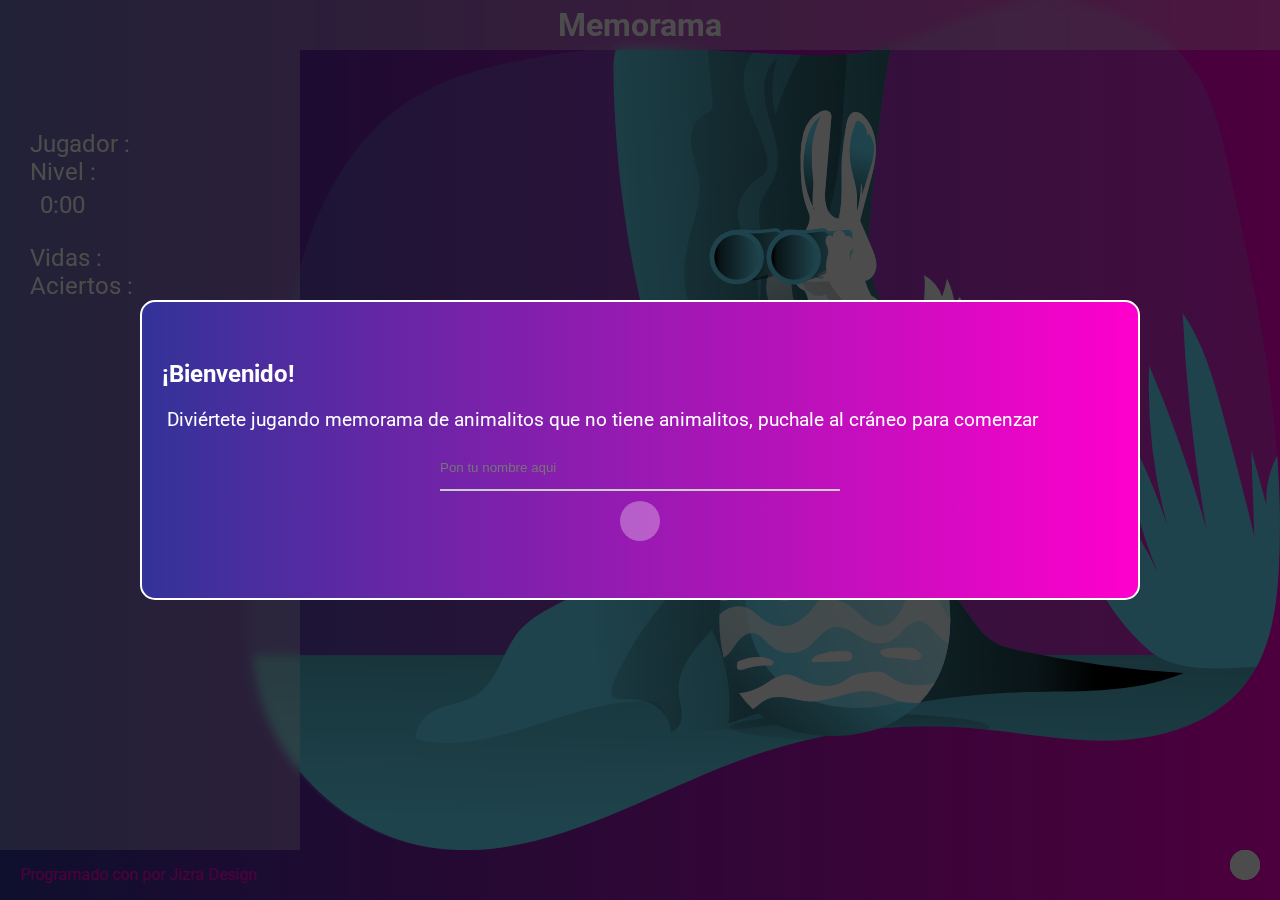
==== docs/memorama.html @ 7575c430 "timer" ====
<!DOCTYPE html>
<html lang="es">
<head>
    <meta charset="UTF-8">
    <meta name="viewport" content="width=device-width, initial-scale=1.0">
    <title>Memorama</title>
    <link rel="stylesheet" href="https://jizradesign.github.io/releases/social-bar.css">
    <link rel="stylesheet" href="https://cdnjs.cloudflare.com/ajax/libs/font-awesome/6.0.0-beta2/css/all.min.css" integrity="sha512-YWzhKL2whUzgiheMoBFwW8CKV4qpHQAEuvilg9FAn5VJUDwKZZxkJNuGM4XkWuk94WCrrwslk8yWNGmY1EduTA==" crossorigin="anonymous" referrerpolicy="no-referrer" />
    <link rel="stylesheet" href="css/memorama.min.css">
    <link rel="preconnect" href="https://fonts.googleapis.com">
    <link rel="preconnect" href="https://fonts.gstatic.com" crossorigin>
    <link href="https://fonts.googleapis.com/css2?family=Roboto&display=swap" rel="stylesheet">
</head>
<body>
    <main class="contenedor__principal">
        <h1 class="title">Memorama</h1>
        <div class="juego">
            <div class="jugador" id="jugador">
                <div id="nombre-jugador" class="nombre-jugador"><i class="fas fa-user-circle"></i> Jugador : </div>
                <div id="nivel-jugador" class="nivel-jugador">Nivel : </div>
                <div id="time-game" class="time-game" title="Tiempo de partida"><i class="fas fa-stopwatch"></i><span id="clock" class="clock">0:00</span></div>
            </div>
            <div class="jugadas">
                <div>Vidas : <span id="vidas"></span></div>
                <div>Aciertos : <span id="aciertos"></span></div>
            </div>
        </div>
        <div class="memorama">
            <div class="cont__memorama"></div>
        </div>
    </main>
    <div class="cont__btns__settings">
        <div class="btns__settings">
            <div class="btn setting" id="settings" title="Ajustes"><i class="fas fa-cog"></i></i></div>
            <div class="btn setting" id="effects" title="Efectos"><i class="fas fa-gamepad"></i></div>
            <div class="btn setting" id="music" title="Musica"><i class="fas fa-volume-up"></i></div>
        </div>
    </div>
    
    <footer class="footer">
        Programado con <i class="fas fa-heart"></i> por Jizra Design
    </footer>
    <script src="https://jizradesign.github.io/releases/social-bar.js"></script>
    <script src="js/funciones.js"></script>
    <script src="js/memorama.min.js"></script>
    <script src="js/sounds.min.js"></script>
</body>
</html>
---- docs/css/memorama.min.css ----
*{margin: 0;padding: 0;box-sizing: border-box;-webkit-tap-highlight-color: rgba(0, 0, 0, 0)!important;}body{display: flex;justify-content: center;align-items: center;flex-wrap: wrap;background: #ff00cc;background: -webkit-linear-gradient(to right, #333399, #ff00cc);background: linear-gradient(to right, #333399, #ff00cc);color: white;width: 100%;min-height: 100vh;font-family: 'Roboto', sans-serif;}.contenedor__principal{display: flex;justify-content: center;align-items: flex-start;flex-wrap: wrap;width: 100%;min-height: calc( 100vh - 50px );overflow: hidden;background-image: url(../img/easter_bunny.svg);background-repeat: no-repeat;background-position: right bottom;background-size: 200px 200px;}.title{display: flex;justify-content: center;align-items: center;width: 100%;height: 50px;background: rgba(255, 255, 255, 0.3);backdrop-filter: blur(5px);}.juego{width: 100%;max-width: 1200px;background: rgba(255, 255, 255, 0.3);backdrop-filter: blur(5px);}.jugador{display: flex;flex-wrap: wrap;justify-content: space-around;padding: 10px 20px;}.time-game, .nombre-jugador, .nivel-jugador {width: 100%;font-size: 1.5em;}.time-game {margin: 5px;}.clock {width: 100%;margin: 5px;}.jugadas{display: flex;justify-content: space-around;width: 100%;max-width: 1000px;padding: 10px 20px;font-size: 1.5em;margin: 0 auto;}.heart-red{color: red;font-size: .7em;margin-right: 5px;}.memorama{width: 100%;height: calc( 100vh - 100px );display: flex;justify-content: center;}.cont__memorama{display: grid;grid-template-columns: repeat( 4, 1fr);grid-auto-rows: 120px;width: 100%;max-width: 900px;padding: 20px;overflow-y: auto;}.tarjeta{position: relative;width: 95%;max-width: 175px;height: 95%;border-radius: 5px;border: solid 2px #fff;margin: 0 auto;transition: all 0.3s ease;transform: rotateY(0deg);transform-style: preserve-3d;box-shadow: 5px 5px 10px rgba(90,116,148,0.3);cursor: pointer;z-index: 2;}.delantera, .trasera{width: 100%;height: 100%;background: #ff00cc;background: -webkit-linear-gradient(to right, #333399, #ff00cc);background: linear-gradient(to right, #333399, #ff00cc);}.trasera{position: absolute;top: 0;transform: rotateY(180deg);backface-visibility: hidden;background: black;}.delantera img, .trasera img{width: 100%;height: 100%;object-fit: cover;}.trasera img{object-fit: contain;}.tarjeta.rotate{transform: rotateY(180deg);}.footer{align-self: flex-end;width: 100%;padding: 0 20px;height: 50px;line-height: 50px;color: #ff00cc;}.footer i{color: red;}.modal{position: fixed;top: 50%;left: 0;display: flex;justify-content: center;align-items: center;width: 100%;height: 0vh;background: rgba(0, 0, 0, 0.7);z-index: 100;overflow: hidden;transition: all 0.5s ease-in;}.modal.visible{top: 0%;height: 100vh;}.cont__modal{display: flex;justify-content: center;align-items: center;flex-direction: column;width: 95%;max-width: 1000px;min-height: 300px;border-radius: 15px;border: solid 2px #fff;background: #ff00cc;background: -webkit-linear-gradient(to right, #333399, #ff00cc);background: linear-gradient(to right, #333399, #ff00cc);padding: 20px;}.icon-ok, .icon-fail{display: block;color: rgb(16, 199, 16);font-size: 5em;margin: 0 auto;background: #fff;border-radius: 50%;}.icon-fail{color: orange;}.btn__cerrar-modal{display: flex;justify-content: center;align-items: center;width: 40px;height: 40px;margin: auto;border-radius: 50%;background: rgba(255, 255, 255, 0.3);cursor: pointer;transition: all 0.5s ease;}.btn__cerrar-modal i{color: #fff;font-size: 1.5em;animation: btn-cerrar 1s ease-in-out infinite;transition: all 0.5s ease;}.btn__cerrar-modal:hover{background: #fff;}.btn__cerrar-modal:hover.btn__cerrar-modal i{color: red;}.title__alert{width: 100%;font-size: 1.5em;margin-bottom: 15px;}.cont__alert{width: 100%;font-size: 1.2em;padding: 5px;margin-bottom: 10px;}.lvl{width: 100%;max-width: 400px;}input[type="submit"]{display: none;}.nombre{color: white;width: 100%;height: 45px;background: none;border: none;border-bottom: solid 2px #ccc;margin-bottom: 10px;outline: none;transition: all 0.3s ease;}.nombre.active{border-bottom: solid 2px #ff00cc;}.nombre:focus{border-bottom: solid 2px #ff00cc;}#nivel{width: 100%;height: 45%;margin-bottom: 10px;}@keyframes btn-cerrar{25%{transform: rotate(-75deg);}50%{font-size: 1.7em;}75%{transform: rotate(75deg);}}.consola{display: flex;position: fixed;top: 0;left: 0;width: 250px;height: 50px;background: #000;border-radius: 0 50px 50px 0 ;}.iptCon{width: 200px;height: 100%;border: none;background: none;outline: none;color: green;font-family: Consolas;}.consola .btn{display: flex;justify-content: center;align-items: center;width: 50px;height: 50px;font-size: 22px;border: solid 2px teal;border-radius: 50%;cursor: pointer;transition: transform 0.5s ease-in-out;}.consola .btn i{transition: transform 0.5s ease-in-out;}.consola .btn:hover{transform: scale(0.9);}.consola .btn:hover i{transform: rotate(180deg);}.consola .btn.active{animation: pulse 0.5s infinite ease-in-out;}.cont__btns__settings{position: fixed;right: 20px;bottom: 20px;width: 30px;height: 30px;transition: all 0.3s linear;}.cont__btns__settings.active{transform: scale(1.7);}.btns__settings{position: relative;width: 100%;height: 100%;}.setting{position: absolute;top: 0;left: 0;display: flex;justify-content: center;align-items: center;width: 100%;height: 100%;border-radius: 50%;color: #ff00cc;background-color: #fff;cursor: pointer;transition: all 0.3s linear;}.setting i{transition: all 0.3s linear;}.setting:hover, .setting:active{transform: scale(1.7);}.fa-volume-mute, .off i{color: red;}#settings{z-index: 10;}@keyframes pulse {0%{transform: scale(1);}100%{transform: scale(0.7);}}.consola .btn.active i{animation: girar 0.5s ease-in-out infinite;}@keyframes girar {100%{transform: rotate(360deg);}}@media (min-width: 600px){footer {margin-bottom: 0!important;}}@media(min-width:720px){.contenedor__principal{background-size: contain;}.cont__memorama{padding: 0;grid-template-columns: repeat( 5, 1fr);grid-auto-rows: 25%;}.tarjeta{max-height: 400px;}}@media(min-width:1200px){.contenedor__principal{justify-content: space-between;}.juego{max-width: 300px;height: calc(100vh - 100px);padding: 70px 10px 20px 10px;}.jugadas{display: flex;flex-wrap: wrap;}.jugadas div{width: 100%;}.memorama{max-width: calc( 100% - 300px );margin: auto;}}
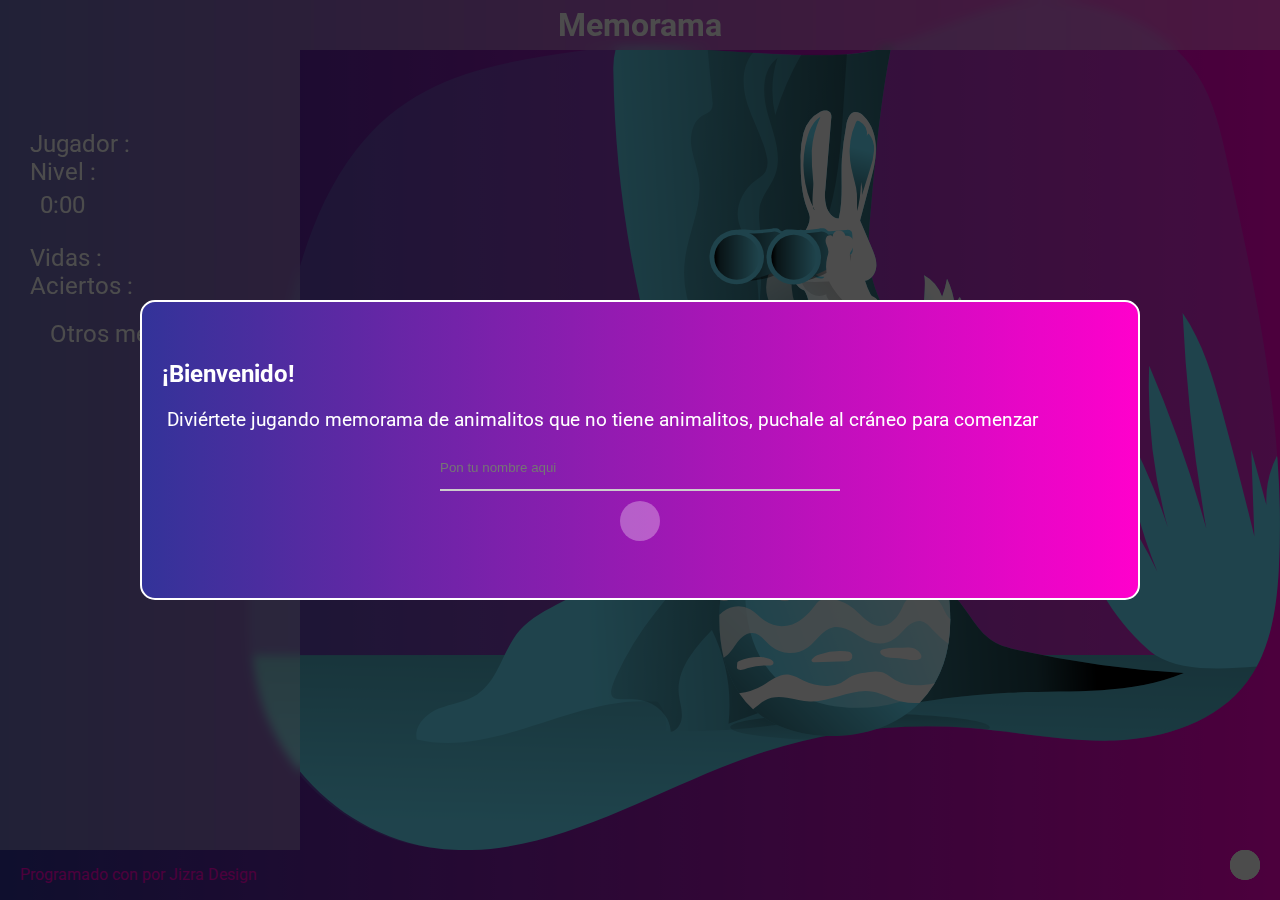
==== commit 01517b4e: "index" ====
--- a/docs/memorama.html
+++ b/docs/memorama.html
@@ -24,6 +24,10 @@
                 <div>Vidas : <span id="vidas"></span></div>
                 <div>Aciertos : <span id="aciertos"></span></div>
             </div>
+            <div class="jugadas">
+                <a href="index.html" style="text-decoration: none;color: white;">Otros memoramas</a>
+            </div>
+            
         </div>
         <div class="memorama">
             <div class="cont__memorama"></div>
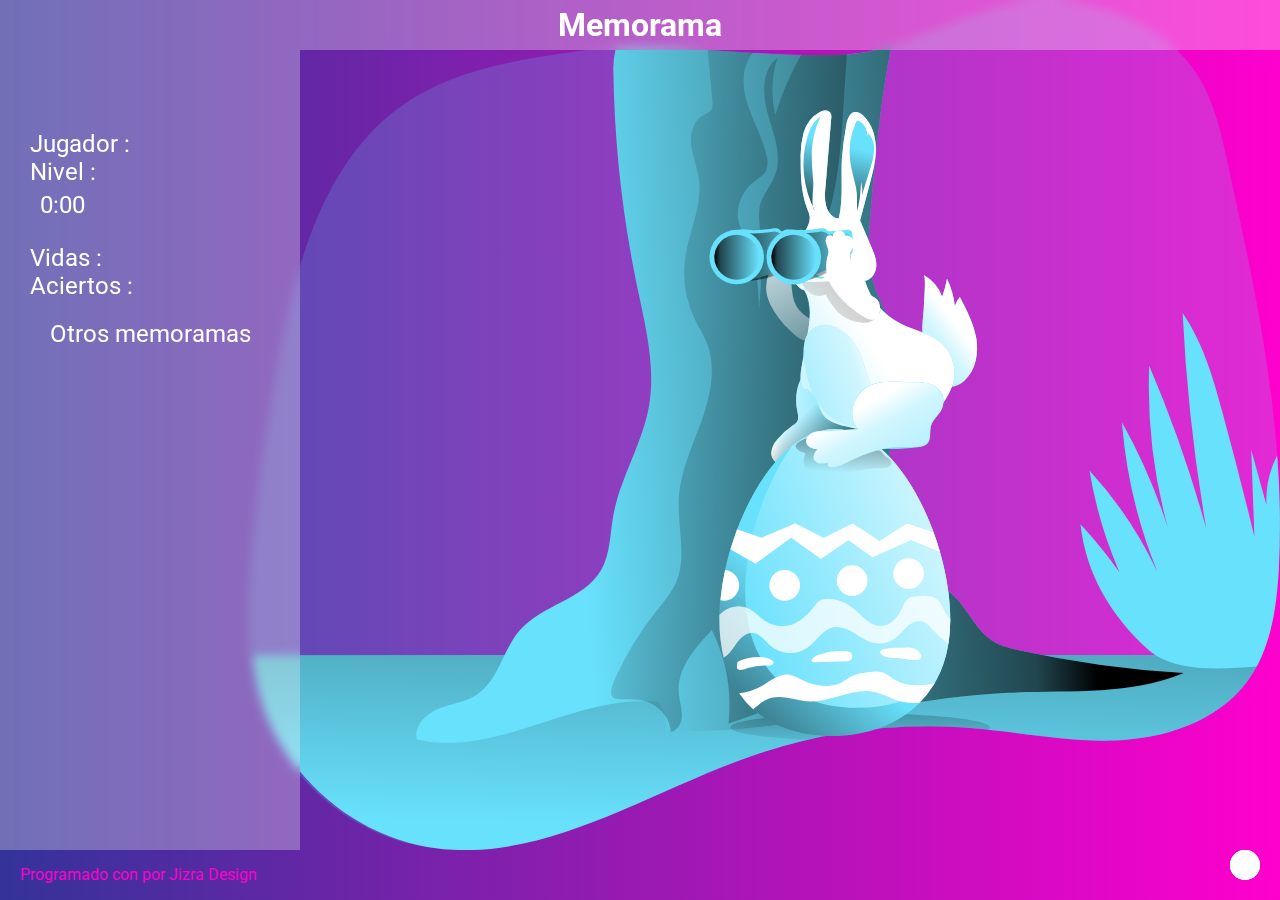
==== commit 68ef6cda: "update" ====
--- a/docs/memorama.html
+++ b/docs/memorama.html
@@ -45,8 +45,6 @@
         Programado con <i class="fas fa-heart"></i> por Jizra Design
     </footer>
     <script src="https://jizradesign.github.io/releases/social-bar.js"></script>
-    <script src="js/funciones.js"></script>
-    <script src="js/memorama.min.js"></script>
-    <script src="js/sounds.min.js"></script>
+    <script type="module" src="js/memorama.min.js"></script>
 </body>
-</html>+</html>
--- a/docs/css/memorama.min.css
+++ b/docs/css/memorama.min.css
@@ -1 +1 @@
-*{margin: 0;padding: 0;box-sizing: border-box;-webkit-tap-highlight-color: rgba(0, 0, 0, 0)!important;}body{display: flex;justify-content: center;align-items: center;flex-wrap: wrap;background: #ff00cc;background: -webkit-linear-gradient(to right, #333399, #ff00cc);background: linear-gradient(to right, #333399, #ff00cc);color: white;width: 100%;min-height: 100vh;font-family: 'Roboto', sans-serif;}.contenedor__principal{display: flex;justify-content: center;align-items: flex-start;flex-wrap: wrap;width: 100%;min-height: calc( 100vh - 50px );overflow: hidden;background-image: url(../img/easter_bunny.svg);background-repeat: no-repeat;background-position: right bottom;background-size: 200px 200px;}.title{display: flex;justify-content: center;align-items: center;width: 100%;height: 50px;background: rgba(255, 255, 255, 0.3);backdrop-filter: blur(5px);}.juego{width: 100%;max-width: 1200px;background: rgba(255, 255, 255, 0.3);backdrop-filter: blur(5px);}.jugador{display: flex;flex-wrap: wrap;justify-content: space-around;padding: 10px 20px;}.time-game, .nombre-jugador, .nivel-jugador {width: 100%;font-size: 1.5em;}.time-game {margin: 5px;}.clock {width: 100%;margin: 5px;}.jugadas{display: flex;justify-content: space-around;width: 100%;max-width: 1000px;padding: 10px 20px;font-size: 1.5em;margin: 0 auto;}.heart-red{color: red;font-size: .7em;margin-right: 5px;}.memorama{width: 100%;height: calc( 100vh - 100px );display: flex;justify-content: center;}.cont__memorama{display: grid;grid-template-columns: repeat( 4, 1fr);grid-auto-rows: 120px;width: 100%;max-width: 900px;padding: 20px;overflow-y: auto;}.tarjeta{position: relative;width: 95%;max-width: 175px;height: 95%;border-radius: 5px;border: solid 2px #fff;margin: 0 auto;transition: all 0.3s ease;transform: rotateY(0deg);transform-style: preserve-3d;box-shadow: 5px 5px 10px rgba(90,116,148,0.3);cursor: pointer;z-index: 2;}.delantera, .trasera{width: 100%;height: 100%;background: #ff00cc;background: -webkit-linear-gradient(to right, #333399, #ff00cc);background: linear-gradient(to right, #333399, #ff00cc);}.trasera{position: absolute;top: 0;transform: rotateY(180deg);backface-visibility: hidden;background: black;}.delantera img, .trasera img{width: 100%;height: 100%;object-fit: cover;}.trasera img{object-fit: contain;}.tarjeta.rotate{transform: rotateY(180deg);}.footer{align-self: flex-end;width: 100%;padding: 0 20px;height: 50px;line-height: 50px;color: #ff00cc;}.footer i{color: red;}.modal{position: fixed;top: 50%;left: 0;display: flex;justify-content: center;align-items: center;width: 100%;height: 0vh;background: rgba(0, 0, 0, 0.7);z-index: 100;overflow: hidden;transition: all 0.5s ease-in;}.modal.visible{top: 0%;height: 100vh;}.cont__modal{display: flex;justify-content: center;align-items: center;flex-direction: column;width: 95%;max-width: 1000px;min-height: 300px;border-radius: 15px;border: solid 2px #fff;background: #ff00cc;background: -webkit-linear-gradient(to right, #333399, #ff00cc);background: linear-gradient(to right, #333399, #ff00cc);padding: 20px;}.icon-ok, .icon-fail{display: block;color: rgb(16, 199, 16);font-size: 5em;margin: 0 auto;background: #fff;border-radius: 50%;}.icon-fail{color: orange;}.btn__cerrar-modal{display: flex;justify-content: center;align-items: center;width: 40px;height: 40px;margin: auto;border-radius: 50%;background: rgba(255, 255, 255, 0.3);cursor: pointer;transition: all 0.5s ease;}.btn__cerrar-modal i{color: #fff;font-size: 1.5em;animation: btn-cerrar 1s ease-in-out infinite;transition: all 0.5s ease;}.btn__cerrar-modal:hover{background: #fff;}.btn__cerrar-modal:hover.btn__cerrar-modal i{color: red;}.title__alert{width: 100%;font-size: 1.5em;margin-bottom: 15px;}.cont__alert{width: 100%;font-size: 1.2em;padding: 5px;margin-bottom: 10px;}.lvl{width: 100%;max-width: 400px;}input[type="submit"]{display: none;}.nombre{color: white;width: 100%;height: 45px;background: none;border: none;border-bottom: solid 2px #ccc;margin-bottom: 10px;outline: none;transition: all 0.3s ease;}.nombre.active{border-bottom: solid 2px #ff00cc;}.nombre:focus{border-bottom: solid 2px #ff00cc;}#nivel{width: 100%;height: 45%;margin-bottom: 10px;}@keyframes btn-cerrar{25%{transform: rotate(-75deg);}50%{font-size: 1.7em;}75%{transform: rotate(75deg);}}.consola{display: flex;position: fixed;top: 0;left: 0;width: 250px;height: 50px;background: #000;border-radius: 0 50px 50px 0 ;}.iptCon{width: 200px;height: 100%;border: none;background: none;outline: none;color: green;font-family: Consolas;}.consola .btn{display: flex;justify-content: center;align-items: center;width: 50px;height: 50px;font-size: 22px;border: solid 2px teal;border-radius: 50%;cursor: pointer;transition: transform 0.5s ease-in-out;}.consola .btn i{transition: transform 0.5s ease-in-out;}.consola .btn:hover{transform: scale(0.9);}.consola .btn:hover i{transform: rotate(180deg);}.consola .btn.active{animation: pulse 0.5s infinite ease-in-out;}.cont__btns__settings{position: fixed;right: 20px;bottom: 20px;width: 30px;height: 30px;transition: all 0.3s linear;}.cont__btns__settings.active{transform: scale(1.7);}.btns__settings{position: relative;width: 100%;height: 100%;}.setting{position: absolute;top: 0;left: 0;display: flex;justify-content: center;align-items: center;width: 100%;height: 100%;border-radius: 50%;color: #ff00cc;background-color: #fff;cursor: pointer;transition: all 0.3s linear;}.setting i{transition: all 0.3s linear;}.setting:hover, .setting:active{transform: scale(1.7);}.fa-volume-mute, .off i{color: red;}#settings{z-index: 10;}@keyframes pulse {0%{transform: scale(1);}100%{transform: scale(0.7);}}.consola .btn.active i{animation: girar 0.5s ease-in-out infinite;}@keyframes girar {100%{transform: rotate(360deg);}}@media (min-width: 600px){footer {margin-bottom: 0!important;}}@media(min-width:720px){.contenedor__principal{background-size: contain;}.cont__memorama{padding: 0;grid-template-columns: repeat( 5, 1fr);grid-auto-rows: 25%;}.tarjeta{max-height: 400px;}}@media(min-width:1200px){.contenedor__principal{justify-content: space-between;}.juego{max-width: 300px;height: calc(100vh - 100px);padding: 70px 10px 20px 10px;}.jugadas{display: flex;flex-wrap: wrap;}.jugadas div{width: 100%;}.memorama{max-width: calc( 100% - 300px );margin: auto;}}+*{margin: 0;padding: 0;box-sizing: border-box;-webkit-tap-highlight-color: rgba(0, 0, 0, 0)!important;}body{display: flex;justify-content: center;align-items: center;flex-wrap: wrap;background: #ff00cc;background: -webkit-linear-gradient(to right, #333399, #ff00cc);background: linear-gradient(to right, #333399, #ff00cc);color: white;width: 100%;min-height: 100vh;font-family: 'Roboto', sans-serif;}.lista__memoramas {width: 50vw;padding: 15px;backdrop-filter: blur(5px);border: solid 2px white;border-radius: 15px;margin: 0 auto;}.item__list-memorama {list-style: none;text-align: center;height: 50px;line-height: 50px;border-radius: 0px;transition: all 0.3s linear;}.item__link-memorama {text-decoration: none;font-size: 3vh;color: white;transition: all 0.3s linear;}.item__list-memorama:hover {background: rgba(255, 255, 255, 0.5);border-radius: 5px;}.item__list-memorama:hover .item__link-memorama{transform: scale(2);text-shadow: 2px 2px 2px rgba(0, 0, 0, 0.5);}.contenedor__principal{display: flex;justify-content: center;align-items: flex-start;flex-wrap: wrap;width: 100%;min-height: calc( 100vh - 50px );overflow: hidden;background-image: url(../img/easter_bunny.svg);background-repeat: no-repeat;background-position: right bottom;background-size: 200px 200px;}.title{display: flex;justify-content: center;align-items: center;width: 100%;height: 50px;background: rgba(255, 255, 255, 0.3);backdrop-filter: blur(5px);}.juego{width: 100%;max-width: 1200px;background: rgba(255, 255, 255, 0.3);backdrop-filter: blur(5px);}.jugador{display: flex;flex-wrap: wrap;justify-content: space-around;padding: 10px 20px;}.time-game, .nombre-jugador, .nivel-jugador {width: 100%;font-size: 1.5em;}.time-game {margin: 5px;}.clock {width: 100%;margin: 5px;}.jugadas{display: flex;justify-content: space-around;width: 100%;max-width: 1000px;padding: 10px 20px;font-size: 1.5em;margin: 0 auto;}.heart-red{color: red;font-size: .7em;margin-right: 5px;}.memorama{width: 100%;height: calc( 100vh - 100px );display: flex;justify-content: center;}.cont__memorama{display: grid;grid-template-columns: repeat( 4, 1fr);grid-auto-rows: 120px;width: 100%;max-width: 900px;padding: 20px;overflow-y: auto;}.tarjeta{position: relative;width: 95%;max-width: 175px;height: 95%;border-radius: 5px;border: solid 2px #fff;margin: 0 auto;transition: all 0.3s ease;transform: rotateY(0deg);transform-style: preserve-3d;box-shadow: 5px 5px 10px rgba(90,116,148,0.3);cursor: pointer;z-index: 2;}.delantera, .trasera{width: 100%;height: 100%;background: #ff00cc;background: -webkit-linear-gradient(to right, #333399, #ff00cc);background: linear-gradient(to right, #333399, #ff00cc);pointer-events: none;}.delantera {position: relative;}.trasera{position: absolute;top: 0;transform: rotateY(180deg);backface-visibility: hidden;background: black;}.delantera img, .trasera img{width: 100%;height: 100%;object-fit: cover;}.trasera img{object-fit: contain;}.tarjeta.rotate{transform: rotateY(180deg);}.delantera .descripcion {position: absolute;top: 0;left: 0;display: flex;justify-content: center;align-items: center;width: 100%;height: 100%;padding: 5px;background: rgba(255, 255, 255, 0.5);text-shadow: 2px 2px 2px #000;text-align: center;}.footer{align-self: flex-end;width: 100%;padding: 0 20px;height: 50px;line-height: 50px;color: #ff00cc;}.footer i{color: red;}.modal{position: fixed;top: 50%;left: 0;display: flex;justify-content: center;align-items: center;width: 100%;height: 0vh;background: rgba(0, 0, 0, 0.7);z-index: 100;overflow: hidden;transition: all 0.5s ease-in;}.modal.visible{top: 0%;height: 100vh;}.cont__modal{display: flex;justify-content: center;align-items: center;flex-direction: column;width: 95%;max-width: 1000px;min-height: 300px;border-radius: 15px;border: solid 2px #fff;background: #ff00cc;background: -webkit-linear-gradient(to right, #333399, #ff00cc);background: linear-gradient(to right, #333399, #ff00cc);padding: 20px;}.icon-ok, .icon-fail{display: block;color: rgb(16, 199, 16);font-size: 5em;margin: 0 auto;background: #fff;border-radius: 50%;}.icon-fail{color: orange;}.btn__cerrar-modal{display: flex;justify-content: center;align-items: center;width: 40px;height: 40px;margin: auto;border-radius: 50%;background: rgba(255, 255, 255, 0.3);cursor: pointer;transition: all 0.5s ease;}.btn__cerrar-modal i{color: #fff;font-size: 1.5em;animation: btn-cerrar 1s ease-in-out infinite;transition: all 0.5s ease;}.btn__cerrar-modal:hover{background: #fff;}.btn__cerrar-modal:hover.btn__cerrar-modal i{color: red;}.title__alert{width: 100%;font-size: 1.5em;margin-bottom: 15px;}.cont__alert{width: 100%;font-size: 1.2em;padding: 5px;margin-bottom: 10px;}.lvl{width: 100%;max-width: 400px;}input[type="submit"]{display: none;}.nombre{color: white;width: 100%;height: 45px;background: none;border: none;border-bottom: solid 2px #ccc;margin-bottom: 10px;outline: none;transition: all 0.3s ease;}.nombre.active{border-bottom: solid 2px #ff00cc;}.nombre:focus{border-bottom: solid 2px #ff00cc;}#nivel{width: 100%;height: 45%;margin-bottom: 10px;}@keyframes btn-cerrar{25%{transform: rotate(-75deg);}50%{font-size: 1.7em;}75%{transform: rotate(75deg);}}.consola{display: flex;position: fixed;top: 0;left: 0;width: 250px;height: 50px;background: #000;border-radius: 0 50px 50px 0 ;}.iptCon{width: 200px;height: 100%;border: none;background: none;outline: none;color: green;font-family: Consolas;}.consola .btn{display: flex;justify-content: center;align-items: center;width: 50px;height: 50px;font-size: 22px;border: solid 2px teal;border-radius: 50%;cursor: pointer;transition: transform 0.5s ease-in-out;}.consola .btn i{transition: transform 0.5s ease-in-out;}.consola .btn:hover{transform: scale(0.9);}.consola .btn:hover i{transform: rotate(180deg);}.consola .btn.active{animation: pulse 0.5s infinite ease-in-out;}.cont__btns__settings{position: fixed;right: 20px;bottom: 20px;z-index: 10;width: 30px;height: 30px;transition: all 0.3s linear;}.cont__btns__settings.active{transform: scale(1.7);}.btns__settings{position: relative;width: 100%;height: 100%;}.setting{position: absolute;top: 0;left: 0;display: flex;justify-content: center;align-items: center;width: 100%;height: 100%;border-radius: 50%;color: #ff00cc;background-color: #fff;cursor: pointer;transition: all 0.3s linear;}.setting i{transition: all 0.3s linear;}.setting:hover, .setting:active{transform: scale(1.7);}.fa-volume-mute, .off i{color: red;}#settings{z-index: 10;}@keyframes pulse {0%{transform: scale(1);}100%{transform: scale(0.7);}}.consola .btn.active i{animation: girar 0.5s ease-in-out infinite;}@keyframes girar {100%{transform: rotate(360deg);}}@media (min-width: 600px){footer {margin-bottom: 0!important;}}@media(min-width:720px){.contenedor__principal{background-size: contain;}.cont__memorama{padding: 0;grid-template-columns: repeat( 5, 1fr);grid-auto-rows: 25%;}.tarjeta{max-height: 400px;}}@media(min-width:1200px){.contenedor__principal{justify-content: space-between;}.juego{max-width: 300px;height: calc(100vh - 100px);padding: 70px 10px 20px 10px;}.jugadas{display: flex;flex-wrap: wrap;}.jugadas div{width: 100%;}.memorama{max-width: calc( 100% - 300px );margin: auto;}}